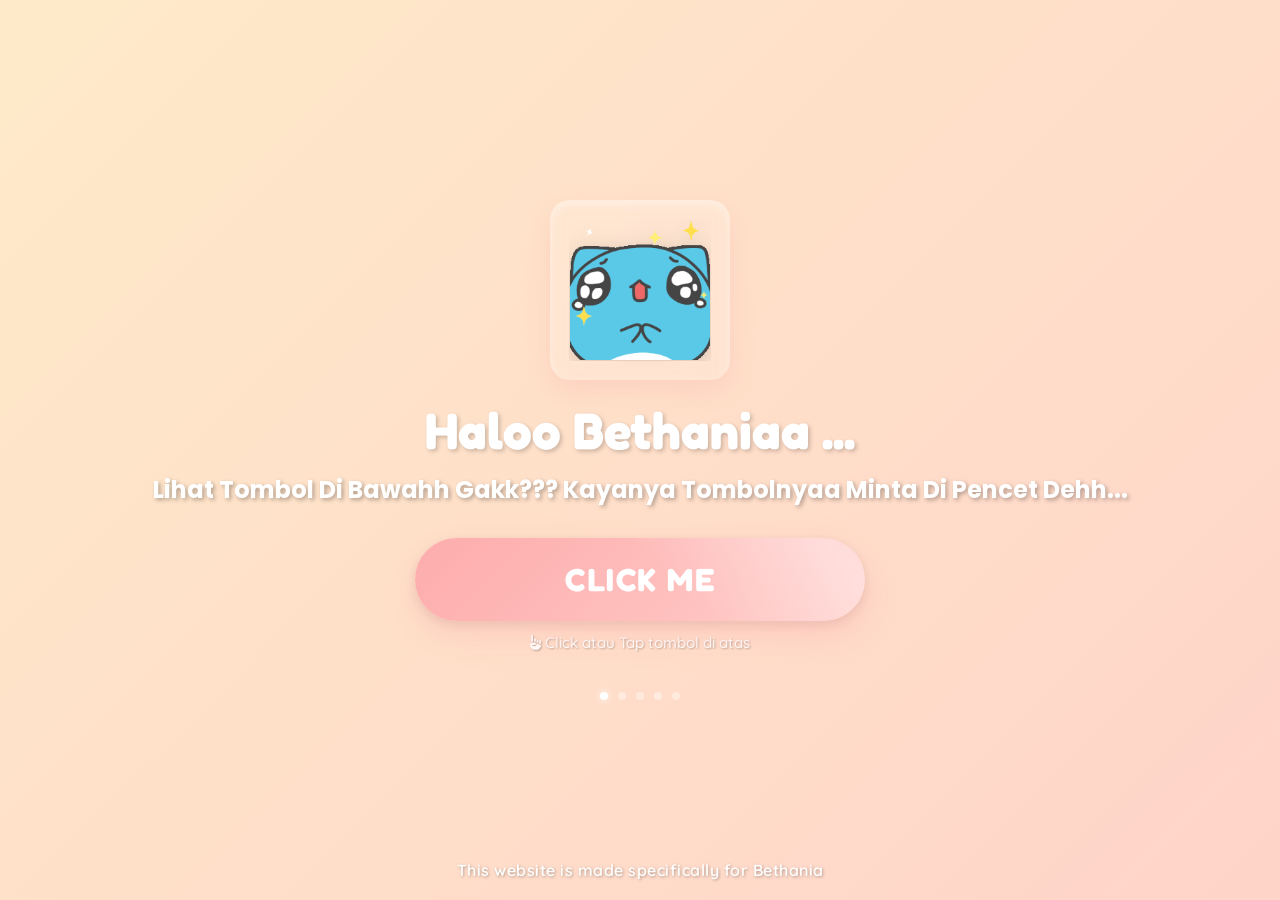
==== screen1.html @ 0206c674 "Test Screen 1" ====
<!DOCTYPE html>
<html lang="id">
<head>
    <meta charset="UTF-8">
    <meta name="viewport" content="width=device-width, initial-scale=1.0, maximum-scale=1.0, user-scalable=no">
    <title>Special Message for Bethania 💌</title>
    <link rel="stylesheet" href="css/screen1.css">
    <link rel="stylesheet" href="https://cdnjs.cloudflare.com/ajax/libs/font-awesome/6.4.0/css/all.min.css">
    <link href="https://fonts.googleapis.com/css2?family=Poppins:wght@300;400;500;600;700;800;900&family=Dancing+Script:wght@700&family=Fredoka+One&family=Quicksand:wght@400;500;600;700&display=swap" rel="stylesheet">
    <link rel="preconnect" href="https://fonts.googleapis.com">
    <link rel="preconnect" href="https://fonts.gstatic.com" crossorigin>
</head>
<body>
    <!-- Floating Emoji Background -->
    <div id="floating-emojis"></div>
    
    <!-- Main Container -->
    <div class="screen1-container">
        
        <!-- Animated GIF -->
        <div class="gif-wrapper">
            <div class="gif-frame">
                <img src="assets/gif/pointing_arrow.gif" alt="Tap Here" class="animated-gif">
            </div>
        </div>
        
        <!-- Text Content -->
        <div class="text-content">
            <div class="text-wrapper">
                <h1 class="greeting-text">
                    <span class="text-part">Haloo</span>
                    <span class="text-part name">Bethaniaa</span>
                    <span class="text-part">...</span>
                </h1>
                
                <p class="main-message">
                    <span class="message-text">Lihat Tombol Di Bawahh Gakk??? Kayanya Tombolnyaa Minta Di Pencet Dehh...</span>
                </p>
            </div>
        </div>
        
        <!-- Button Section -->
        <div class="button-wrapper">
            <!-- Main Button -->
            <button class="magic-button" id="clickMeBtn">
                <span class="button-text">Click Me</span>
                <div class="button-glow"></div>
                <div class="button-particles">
                    <div class="particle"></div>
                    <div class="particle"></div>
                    <div class="particle"></div>
                    <div class="particle"></div>
                    <div class="particle"></div>
                </div>
            </button>
            
            <!-- Button Hint -->
            <p class="button-hint">
                <i class="fas fa-hand-point-up"></i> Click atau Tap tombol di atas
            </p>
        </div>
        
        <!-- Progress Indicator -->
        <div class="progress-indicator">
            <div class="progress-dot active"></div>
            <div class="progress-dot"></div>
            <div class="progress-dot"></div>
            <div class="progress-dot"></div>
            <div class="progress-dot"></div>
        </div>
    </div>
    
    <!-- Watermark -->
    <div class="screen-watermark">
        This website is made specifically for Bethania
    </div>
    
    <!-- Click Sound -->
    <audio id="clickSound" preload="auto">
        <source src="assets/audio/click.mp3" type="audio/mpeg">
    </audio>
    
    <script src="js/screen1.js"></script>
</body>
</html>
---- css/screen1.css ----
/* ===== RESET & BASE ===== */
* {
    margin: 0;
    padding: 0;
    box-sizing: border-box;
    -webkit-tap-highlight-color: transparent;
}

:root {
    /* COLOR PALETTE */
    --color-cream: #FEEAC9;
    --color-pink-light: #FFCDC9;
    --color-pink-medium: #FDACAC;
    --color-pink-dark: #FD7979;
    --color-white: #FFFFFF;
    --color-text-dark: #333333;
    --color-text-light: #666666;
}

body {
    font-family: 'Poppins', sans-serif;
    /* Background gradient TANPA FD7979 */
    background: linear-gradient(135deg, 
        var(--color-cream) 0%, 
        var(--color-pink-light) 33%, 
        var(--color-pink-medium) 66%, 
        var(--color-cream) 100%);
    background-size: 400% 400%;
    animation: gradientBG 15s ease infinite;
    min-height: 100vh;
    overflow: hidden;
    position: relative;
}

@keyframes gradientBG {
    0% { background-position: 0% 50%; }
    50% { background-position: 100% 50%; }
    100% { background-position: 0% 50%; }
}

/* ===== FLOATING EMOJIS ===== */
#floating-emojis {
    position: fixed;
    top: 0;
    left: 0;
    width: 100%;
    height: 100%;
    pointer-events: none;
    z-index: 1;
    overflow: hidden;
}

.floating-emoji {
    position: absolute;
    font-size: 1.8rem;
    opacity: 0;
    filter: drop-shadow(0 2px 5px rgba(0,0,0,0.1));
    z-index: 1;
    animation: floatUp linear forwards;
}

@keyframes floatUp {
    0% {
        transform: translateY(100vh) rotate(0deg) scale(0.5);
        opacity: 0;
    }
    10% {
        opacity: 0.7;
    }
    90% {
        opacity: 0.7;
    }
    100% {
        transform: translateY(-100px) rotate(360deg) scale(1);
        opacity: 0;
    }
}

/* ===== MAIN CONTAINER ===== */
.screen1-container {
    position: relative;
    min-height: 100vh;
    display: flex;
    flex-direction: column;
    justify-content: center;
    align-items: center;
    padding: 30px 20px;
    z-index: 2;
    max-width: 1200px;
    margin: 0 auto;
    gap: 15px;
}

/* ===== GIF SECTION ===== */
.gif-wrapper {
    margin-bottom: 5px;
    position: relative;
    animation: floatSection 3s ease-in-out infinite;
}

@keyframes floatSection {
    0%, 100% { transform: translateY(0); }
    50% { transform: translateY(-10px); }
}

.gif-frame {
    position: relative;
    width: 180px;
    height: 180px;
    background: rgba(255, 255, 255, 0.15);
    backdrop-filter: blur(8px);
    border-radius: 20px;
    display: flex;
    align-items: center;
    justify-content: center;
    box-shadow: 
        0 10px 25px rgba(253, 172, 172, 0.3),
        inset 0 4px 10px rgba(255, 255, 255, 0.4);
    animation: pulseFrame 2s ease-in-out infinite;
    overflow: hidden;
}

@keyframes pulseFrame {
    0%, 100% { 
        box-shadow: 
            0 10px 25px rgba(253, 172, 172, 0.3),
            inset 0 4px 10px rgba(255, 255, 255, 0.4);
    }
    50% { 
        box-shadow: 
            0 15px 35px rgba(253, 172, 172, 0.4),
            inset 0 6px 15px rgba(255, 255, 255, 0.5);
    }
}

.animated-gif {
    width: 140px;
    height: 140px;
    object-fit: contain;
    border-radius: 10px;
    filter: drop-shadow(0 4px 10px rgba(0,0,0,0.15));
}

/* ===== TEXT CONTENT ===== */
.text-content {
    text-align: center;
    position: relative;
    z-index: 2;
    margin-bottom: 5px;
}

.text-wrapper {
    animation: slideInUp 1s ease-out;
}

@keyframes slideInUp {
    from {
        opacity: 0;
        transform: translateY(20px);
    }
    to {
        opacity: 1;
        transform: translateY(0);
    }
}

.greeting-text {
    font-family: 'Fredoka One', cursive;
    font-size: 3.2rem;
    color: var(--color-white); /* WARNA PUTIH */
    margin-bottom: 10px;
    line-height: 1.2;
    /* HAPUS TEXT-SHADOW YANG MENDUPLIKASI */
    text-shadow: 
        2px 2px 4px rgba(0, 0, 0, 0.2); /* Shadow halus untuk kontras */
}

.greeting-text .text-part {
    display: inline-block;
    animation: textWave 2s ease-in-out infinite;
}

.greeting-text .text-part:nth-child(1) { animation-delay: 0s; }
.greeting-text .text-part:nth-child(2) { animation-delay: 0.2s; }
.greeting-text .text-part:nth-child(3) { animation-delay: 0.4s; }

@keyframes textWave {
    0%, 100% { transform: translateY(0); }
    50% { transform: translateY(-6px); }
}

.greeting-text .name {
    color: var(--color-white); /* WARNA PUTIH */
    position: relative;
}

.main-message {
    font-size: 1.5rem;
    color: var(--color-white); /* WARNA PUTIH */
    line-height: 1.5;
    font-weight: 600;
    /* HAPUS TEXT-SHADOW YANG MENDUPLIKASI */
    text-shadow: 
        2px 2px 4px rgba(0, 0, 0, 0.2); /* Shadow halus untuk kontras */
    animation: messagePop 1s ease-out 0.5s both;
}

@keyframes messagePop {
    0% {
        opacity: 0;
        transform: scale(0.9);
    }
    100% {
        opacity: 1;
        transform: scale(1);
    }
}

.message-text {
    display: block;
    font-weight: 700;
    color: var(--color-white); /* WARNA PUTIH */
    /* HAPUS TEXT-SHADOW YANG MENDUPLIKASI */
    text-shadow: 
        2px 2px 4px rgba(0, 0, 0, 0.3); /* Shadow lebih kuat untuk keterbacaan */
    animation: messageBounce 1.5s ease-in-out infinite;
    padding: 0 10px;
}

@keyframes messageBounce {
    0%, 100% { 
        transform: translateY(0); 
    }
    50% { 
        transform: translateY(-5px); 
    }
}

/* ===== BUTTON SECTION ===== */
.button-wrapper {
    position: relative;
    text-align: center;
    width: 100%;
    max-width: 450px;
    margin-top: 10px;
}

.magic-button {
    position: relative;
    background: linear-gradient(
        135deg,
        var(--color-pink-medium) 0%,
        var(--color-pink-light) 50%,
        var(--color-cream) 100%
    );
    background-size: 200% 200%;
    border: none;
    padding: 22px 50px;
    font-size: 2rem;
    font-weight: 800;
    color: var(--color-white);
    border-radius: 50px;
    cursor: pointer;
    font-family: 'Fredoka One', cursive;
    text-transform: uppercase;
    letter-spacing: 1.5px;
    transition: all 0.3s;
    animation: 
        gradientShift 3s ease infinite,
        buttonFloat 2s ease-in-out infinite;
    box-shadow: 
        0 12px 30px rgba(253, 172, 172, 0.4),
        0 4px 12px rgba(0, 0, 0, 0.1);
    overflow: hidden;
    z-index: 2;
    width: 100%;
}

@keyframes gradientShift {
    0%, 100% { background-position: 0% 50%; }
    50% { background-position: 100% 50%; }
}

@keyframes buttonFloat {
    0%, 100% { 
        transform: translateY(0) scale(1);
        box-shadow: 
            0 12px 30px rgba(253, 172, 172, 0.4),
            0 4px 12px rgba(0, 0, 0, 0.1);
    }
    50% { 
        transform: translateY(-8px) scale(1.05);
        box-shadow: 
            0 20px 45px rgba(253, 172, 172, 0.6),
            0 6px 18px rgba(0, 0, 0, 0.15);
    }
}

.magic-button:hover {
    transform: scale(1.08) !important;
    animation-play-state: paused;
}

.magic-button:active {
    transform: scale(0.95);
}

.button-glow {
    position: absolute;
    top: 0;
    left: 0;
    width: 100%;
    height: 100%;
    background: linear-gradient(
        45deg,
        transparent 30%,
        rgba(255, 255, 255, 0.4) 50%,
        transparent 70%
    );
    background-size: 200% 100%;
    animation: glowSweep 2s linear infinite;
    border-radius: 50px;
    pointer-events: none;
}

@keyframes glowSweep {
    0% { background-position: 200% 0; }
    100% { background-position: -200% 0; }
}

.button-particles {
    position: absolute;
    width: 100%;
    height: 100%;
    pointer-events: none;
}

.particle {
    position: absolute;
    width: 5px;
    height: 5px;
    background: var(--color-white);
    border-radius: 50%;
    opacity: 0;
    animation: particlePop 1.5s ease-out infinite;
}

.particle:nth-child(1) { 
    top: 25%; 
    left: 20%; 
    animation-delay: 0s;
}

.particle:nth-child(2) { 
    top: 20%; 
    right: 25%; 
    animation-delay: 0.3s;
}

.particle:nth-child(3) { 
    bottom: 25%; 
    left: 30%; 
    animation-delay: 0.6s;
}

.particle:nth-child(4) { 
    bottom: 20%; 
    right: 20%; 
    animation-delay: 0.9s;
}

.particle:nth-child(5) { 
    top: 50%; 
    left: 50%; 
    animation-delay: 1.2s;
}

@keyframes particlePop {
    0% {
        transform: translate(0, 0) scale(0);
        opacity: 1;
    }
    25% {
        transform: translate(-15px, -15px) scale(1);
        opacity: 0.8;
    }
    50% {
        transform: translate(15px, -10px) scale(1);
        opacity: 0.6;
    }
    75% {
        transform: translate(-10px, 15px) scale(1);
        opacity: 0.4;
    }
    100% {
        transform: translate(15px, 15px) scale(1);
        opacity: 0;
    }
}

.button-hint {
    margin-top: 12px;
    color: var(--color-white);
    font-size: 0.95rem;
    font-weight: 500;
    opacity: 0.9;
    animation: hintBlink 2s ease-in-out infinite;
    font-family: 'Quicksand', sans-serif;
    text-shadow: 1px 1px 2px rgba(0, 0, 0, 0.3);
}

@keyframes hintBlink {
    0%, 100% { opacity: 0.9; }
    50% { opacity: 0.7; }
}

/* ===== PROGRESS INDICATOR ===== */
.progress-indicator {
    display: flex;
    gap: 10px;
    margin-top: 25px;
}

.progress-dot {
    width: 8px;
    height: 8px;
    background: rgba(255, 255, 255, 0.4);
    border-radius: 50%;
    transition: all 0.3s;
}

.progress-dot.active {
    background: var(--color-white);
    box-shadow: 0 0 8px var(--color-white);
    animation: dotPulse 1.5s ease-in-out infinite;
}

@keyframes dotPulse {
    0%, 100% { transform: scale(1); }
    50% { transform: scale(1.3); }
}

/* ===== WATERMARK ===== */
.screen-watermark {
    position: fixed;
    bottom: 15px;
    left: 0;
    width: 100%;
    text-align: center;
    font-family: 'Quicksand', sans-serif;
    font-size: 1rem;
    font-weight: 600;
    color: var(--color-white);
    padding: 5px;
    z-index: 100;
    background: none;
    backdrop-filter: none;
    border-top: none;
    letter-spacing: 0.5px;
    text-shadow: 1px 1px 3px rgba(0, 0, 0, 0.3);
}

/* ===== RESPONSIVE DESIGN ===== */
@media (max-width: 768px) {
    .screen1-container {
        padding: 25px 15px;
        gap: 10px;
    }
    
    .greeting-text {
        font-size: 2.5rem;
    }
    
    .main-message {
        font-size: 1.3rem;
    }
    
    .message-text {
        font-size: 1.2rem;
    }
    
    .gif-frame {
        width: 160px;
        height: 160px;
        border-radius: 18px;
    }
    
    .animated-gif {
        width: 120px;
        height: 120px;
        border-radius: 8px;
    }
    
    .magic-button {
        padding: 18px 40px;
        font-size: 1.7rem;
    }
    
    .screen-watermark {
        font-size: 0.9rem;
        bottom: 12px;
    }
}

@media (max-width: 480px) {
    .screen1-container {
        padding: 20px 12px;
        gap: 8px;
    }
    
    .greeting-text {
        font-size: 2rem;
        margin-bottom: 8px;
    }
    
    .main-message {
        font-size: 1.1rem;
        line-height: 1.4;
    }
    
    .message-text {
        font-size: 1rem;
        padding: 0 5px;
    }
    
    .gif-frame {
        width: 140px;
        height: 140px;
        border-radius: 15px;
        margin-bottom: 3px;
    }
    
    .animated-gif {
        width: 100px;
        height: 100px;
        border-radius: 6px;
    }
    
    .magic-button {
        padding: 15px 30px;
        font-size: 1.4rem;
    }
    
    .button-hint {
        font-size: 0.85rem;
        margin-top: 8px;
    }
    
    .screen-watermark {
        font-size: 0.8rem;
        bottom: 10px;
    }
    
    .progress-indicator {
        margin-top: 20px;
    }
    
    .progress-dot {
        width: 6px;
        height: 6px;
    }
}

/* Landscape mode optimization */
@media (max-height: 600px) and (orientation: landscape) {
    .screen1-container {
        flex-direction: row;
        justify-content: space-around;
        padding: 15px;
        gap: 15px;
    }
    
    .gif-wrapper {
        margin-bottom: 0;
    }
    
    .text-content {
        margin: 0;
    }
    
    .button-wrapper {
        margin: 0;
    }
    
    .greeting-text {
        font-size: 1.8rem;
    }
    
    .main-message {
        font-size: 1rem;
    }
    
    .gif-frame {
        width: 120px;
        height: 120px;
    }
    
    .animated-gif {
        width: 80px;
        height: 80px;
    }
    
    .magic-button {
        padding: 12px 25px;
        font-size: 1.2rem;
    }
}
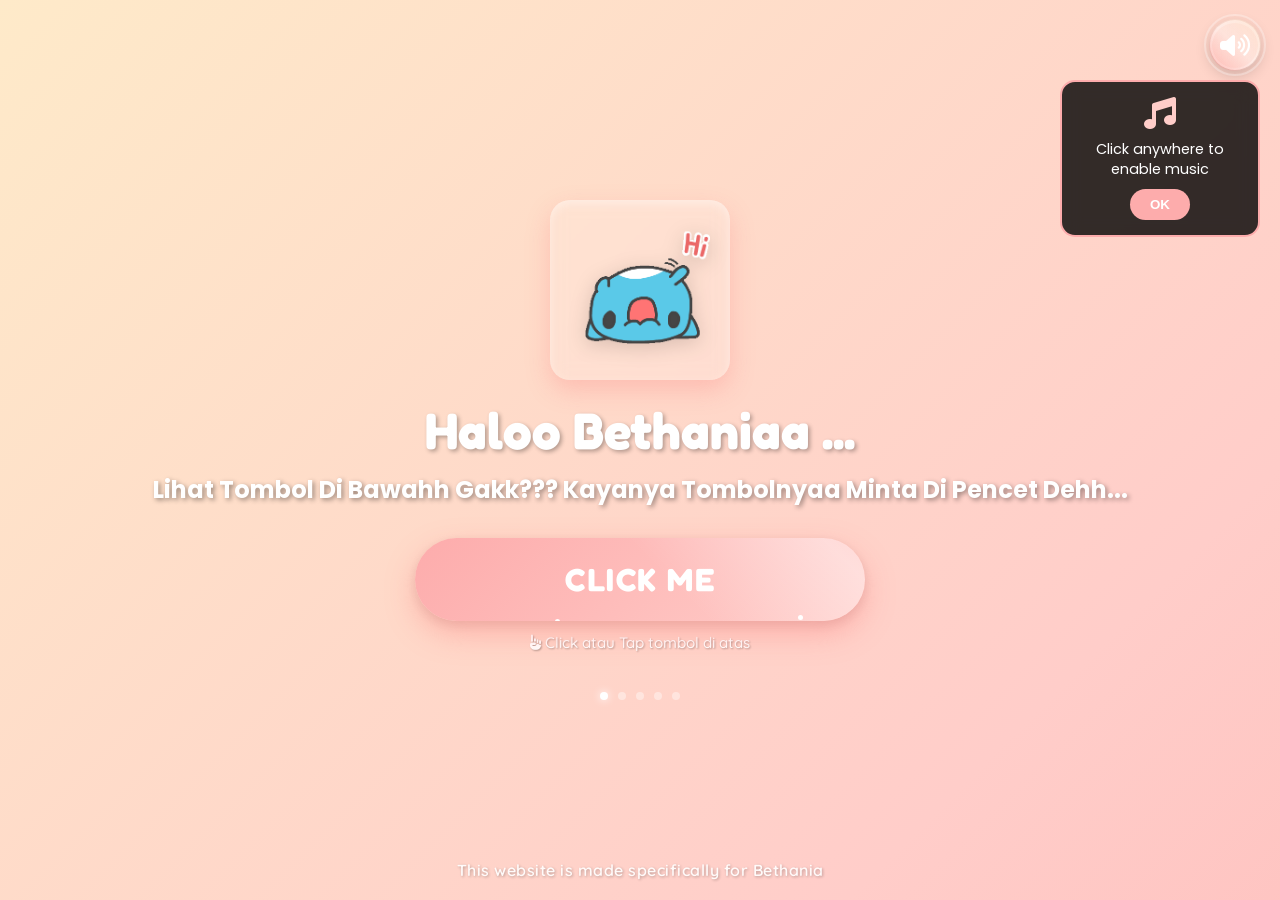
==== commit b7470a1b: "Final" ====
--- a/screen1.html
+++ b/screen1.html
@@ -80,6 +80,9 @@
         <source src="assets/audio/click.mp3" type="audio/mpeg">
     </audio>
     
+    <script src="js/global.js"></script>
+    <link rel="stylesheet" href="css/music-control.css">
     <script src="js/screen1.js"></script>
+    
 </body>
 </html>
--- a/css/screen1.css
+++ b/css/screen1.css
@@ -19,23 +19,40 @@
 
 body {
     font-family: 'Poppins', sans-serif;
-    /* Background gradient TANPA FD7979 */
-    background: linear-gradient(135deg, 
-        var(--color-cream) 0%, 
-        var(--color-pink-light) 33%, 
-        var(--color-pink-medium) 66%, 
-        var(--color-cream) 100%);
+    /* Background gradient dengan transisi bolak-balik */
+    background: linear-gradient(
+        135deg,
+        var(--color-cream) 0%,
+        var(--color-pink-light) 20%,
+        var(--color-pink-medium) 40%,
+        var(--color-pink-dark) 60%,
+        var(--color-pink-medium) 80%,
+        var(--color-cream) 100%
+    );
     background-size: 400% 400%;
-    animation: gradientBG 15s ease infinite;
+    animation: gradientFlow 20s ease infinite;
     min-height: 100vh;
     overflow: hidden;
     position: relative;
 }
 
-@keyframes gradientBG {
-    0% { background-position: 0% 50%; }
-    50% { background-position: 100% 50%; }
-    100% { background-position: 0% 50%; }
+/* Animasi gradient yang mengalir bolak-balik */
+@keyframes gradientFlow {
+    0% {
+        background-position: 0% 50%;
+    }
+    25% {
+        background-position: 50% 50%;
+    }
+    50% {
+        background-position: 100% 50%;
+    }
+    75% {
+        background-position: 50% 50%;
+    }
+    100% {
+        background-position: 0% 50%;
+    }
 }
 
 /* ===== FLOATING EMOJIS ===== */
@@ -114,7 +131,7 @@
     align-items: center;
     justify-content: center;
     box-shadow: 
-        0 10px 25px rgba(253, 172, 172, 0.3),
+        0 10px 25px rgba(253, 121, 121, 0.3),
         inset 0 4px 10px rgba(255, 255, 255, 0.4);
     animation: pulseFrame 2s ease-in-out infinite;
     overflow: hidden;
@@ -123,12 +140,12 @@
 @keyframes pulseFrame {
     0%, 100% { 
         box-shadow: 
-            0 10px 25px rgba(253, 172, 172, 0.3),
+            0 10px 25px rgba(253, 121, 121, 0.3),
             inset 0 4px 10px rgba(255, 255, 255, 0.4);
     }
     50% { 
         box-shadow: 
-            0 15px 35px rgba(253, 172, 172, 0.4),
+            0 15px 35px rgba(253, 121, 121, 0.4),
             inset 0 6px 15px rgba(255, 255, 255, 0.5);
     }
 }
@@ -167,12 +184,11 @@
 .greeting-text {
     font-family: 'Fredoka One', cursive;
     font-size: 3.2rem;
-    color: var(--color-white); /* WARNA PUTIH */
+    color: var(--color-white);
     margin-bottom: 10px;
     line-height: 1.2;
-    /* HAPUS TEXT-SHADOW YANG MENDUPLIKASI */
     text-shadow: 
-        2px 2px 4px rgba(0, 0, 0, 0.2); /* Shadow halus untuk kontras */
+        2px 2px 4px rgba(0, 0, 0, 0.3);
 }
 
 .greeting-text .text-part {
@@ -190,18 +206,17 @@
 }
 
 .greeting-text .name {
-    color: var(--color-white); /* WARNA PUTIH */
+    color: var(--color-white);
     position: relative;
 }
 
 .main-message {
     font-size: 1.5rem;
-    color: var(--color-white); /* WARNA PUTIH */
+    color: var(--color-white);
     line-height: 1.5;
     font-weight: 600;
-    /* HAPUS TEXT-SHADOW YANG MENDUPLIKASI */
     text-shadow: 
-        2px 2px 4px rgba(0, 0, 0, 0.2); /* Shadow halus untuk kontras */
+        2px 2px 4px rgba(0, 0, 0, 0.3);
     animation: messagePop 1s ease-out 0.5s both;
 }
 
@@ -219,10 +234,9 @@
 .message-text {
     display: block;
     font-weight: 700;
-    color: var(--color-white); /* WARNA PUTIH */
-    /* HAPUS TEXT-SHADOW YANG MENDUPLIKASI */
+    color: var(--color-white);
     text-shadow: 
-        2px 2px 4px rgba(0, 0, 0, 0.3); /* Shadow lebih kuat untuk keterbacaan */
+        2px 2px 5px rgba(0, 0, 0, 0.4);
     animation: messageBounce 1.5s ease-in-out infinite;
     padding: 0 10px;
 }
@@ -250,10 +264,12 @@
     background: linear-gradient(
         135deg,
         var(--color-pink-medium) 0%,
-        var(--color-pink-light) 50%,
-        var(--color-cream) 100%
+        var(--color-pink-light) 25%,
+        var(--color-cream) 50%,
+        var(--color-pink-dark) 75%,
+        var(--color-pink-medium) 100%
     );
-    background-size: 200% 200%;
+    background-size: 400% 400%;
     border: none;
     padding: 22px 50px;
     font-size: 2rem;
@@ -269,7 +285,7 @@
         gradientShift 3s ease infinite,
         buttonFloat 2s ease-in-out infinite;
     box-shadow: 
-        0 12px 30px rgba(253, 172, 172, 0.4),
+        0 12px 30px rgba(253, 121, 121, 0.4),
         0 4px 12px rgba(0, 0, 0, 0.1);
     overflow: hidden;
     z-index: 2;
@@ -285,13 +301,13 @@
     0%, 100% { 
         transform: translateY(0) scale(1);
         box-shadow: 
-            0 12px 30px rgba(253, 172, 172, 0.4),
+            0 12px 30px rgba(253, 121, 121, 0.4),
             0 4px 12px rgba(0, 0, 0, 0.1);
     }
     50% { 
         transform: translateY(-8px) scale(1.05);
         box-shadow: 
-            0 20px 45px rgba(253, 172, 172, 0.6),
+            0 20px 45px rgba(253, 121, 121, 0.6),
             0 6px 18px rgba(0, 0, 0, 0.15);
     }
 }
@@ -604,4 +620,51 @@
         padding: 12px 25px;
         font-size: 1.2rem;
     }
-}+}
+
+/* Animation for fade out */
+@keyframes fadeOutUp {
+    0% {
+        opacity: 1;
+        transform: translateY(0) scale(1);
+    }
+    100% {
+        opacity: 0;
+        transform: translateY(-20px) scale(0.95);
+    }
+}
+
+/* Animation for container fade out */
+@keyframes containerFadeOut {
+    0% {
+        opacity: 1;
+        transform: scale(1) translateY(0);
+    }
+    100% {
+        opacity: 0;
+        transform: scale(0.9) translateY(30px);
+    }
+}
+
+@keyframes fadeInUp {
+    0% {
+        opacity: 0;
+        transform: translateY(30px) scale(0.95);
+    }
+    100% {
+        opacity: 1;
+        transform: translateY(0) scale(1);
+    }
+}
+
+@keyframes containerFadeIn {
+    0% {
+        opacity: 0;
+        transform: scale(0.95);
+    }
+    100% {
+        opacity: 1;
+        transform: scale(1);
+    }
+}
+
--- a/css/music-control.css
+++ b/css/music-control.css
@@ -0,0 +1,271 @@
+/* ===== MUSIC CONTROL BUTTON ===== */
+.music-control-btn {
+    position: fixed;
+    top: 20px;
+    right: 20px;
+    width: 50px;
+    height: 50px;
+    border-radius: 50%;
+    background: rgba(255, 255, 255, 0.15);
+    backdrop-filter: blur(10px);
+    border: 2px solid rgba(255, 255, 255, 0.3);
+    color: white;
+    font-size: 1.5rem;
+    cursor: pointer;
+    display: flex;
+    align-items: center;
+    justify-content: center;
+    z-index: 9999;
+    box-shadow: 
+        0 5px 15px rgba(0, 0, 0, 0.2),
+        inset 0 1px 0 rgba(255, 255, 255, 0.3);
+    transition: all 0.3s cubic-bezier(0.4, 0, 0.2, 1);
+    animation: buttonFloat 3s ease-in-out infinite;
+}
+
+.music-control-btn:hover {
+    transform: scale(1.1);
+    background: rgba(255, 255, 255, 0.25);
+    border-color: rgba(255, 255, 255, 0.5);
+    box-shadow: 
+        0 8px 25px rgba(0, 0, 0, 0.3),
+        inset 0 1px 0 rgba(255, 255, 255, 0.4);
+}
+
+.music-control-btn:active {
+    transform: scale(0.95);
+}
+
+.music-control-btn.muted {
+    background: rgba(253, 121, 121, 0.3);
+    border-color: rgba(253, 121, 121, 0.5);
+}
+
+.music-control-btn.muted:hover {
+    background: rgba(253, 121, 121, 0.4);
+}
+
+.music-control-btn::before {
+    content: '';
+    position: absolute;
+    top: -3px;
+    left: -3px;
+    right: -3px;
+    bottom: -3px;
+    background: linear-gradient(45deg, 
+        rgba(253, 121, 121, 0.5), 
+        rgba(255, 255, 255, 0.3), 
+        rgba(254, 234, 201, 0.5));
+    border-radius: 50%;
+    z-index: -1;
+    animation: buttonGlow 3s ease-in-out infinite;
+    opacity: 0.7;
+}
+
+@keyframes buttonFloat {
+    0%, 100% { 
+        transform: translateY(0); 
+    }
+    50% { 
+        transform: translateY(-5px); 
+    }
+}
+
+@keyframes buttonGlow {
+    0%, 100% { 
+        opacity: 0.5;
+        transform: scale(1);
+    }
+    50% { 
+        opacity: 0.8;
+        transform: scale(1.05);
+    }
+}
+
+/* Pulsing effect for music playing */
+.music-control-btn.playing::after {
+    content: '';
+    position: absolute;
+    top: -8px;
+    left: -8px;
+    right: -8px;
+    bottom: -8px;
+    border-radius: 50%;
+    border: 2px solid rgba(255, 255, 255, 0.3);
+    animation: pulse 2s ease-in-out infinite;
+    z-index: -2;
+}
+
+@keyframes pulse {
+    0% {
+        transform: scale(1);
+        opacity: 0.7;
+    }
+    70% {
+        transform: scale(1.2);
+        opacity: 0;
+    }
+    100% {
+        transform: scale(1.2);
+        opacity: 0;
+    }
+}
+
+/* Volume slider (appears on hover) */
+.volume-slider-container {
+    position: absolute;
+    top: 60px;
+    right: 0;
+    background: rgba(0, 0, 0, 0.8);
+    backdrop-filter: blur(15px);
+    border-radius: 25px;
+    padding: 15px;
+    opacity: 0;
+    visibility: hidden;
+    transform: translateY(-10px);
+    transition: all 0.3s cubic-bezier(0.4, 0, 0.2, 1);
+    z-index: 10000;
+    border: 2px solid rgba(255, 255, 255, 0.2);
+    box-shadow: 0 10px 30px rgba(0, 0, 0, 0.3);
+    min-width: 180px;
+}
+
+.volume-slider-container.show {
+    opacity: 1;
+    visibility: visible;
+    transform: translateY(0);
+}
+
+.volume-slider-container::before {
+    content: '';
+    position: absolute;
+    top: -6px;
+    right: 20px;
+    width: 12px;
+    height: 12px;
+    background: rgba(0, 0, 0, 0.8);
+    transform: rotate(45deg);
+    border-top: 2px solid rgba(255, 255, 255, 0.2);
+    border-left: 2px solid rgba(255, 255, 255, 0.2);
+}
+
+.volume-header {
+    display: flex;
+    align-items: center;
+    justify-content: space-between;
+    margin-bottom: 10px;
+    color: white;
+    font-family: 'Poppins', sans-serif;
+    font-size: 0.9rem;
+    font-weight: 600;
+}
+
+.volume-header span {
+    opacity: 0.8;
+}
+
+.volume-percentage {
+    font-size: 0.8rem;
+    color: var(--color-cream);
+    font-weight: 700;
+}
+
+.volume-slider {
+    width: 100%;
+    height: 6px;
+    -webkit-appearance: none;
+    background: rgba(255, 255, 255, 0.2);
+    border-radius: 3px;
+    outline: none;
+    margin: 10px 0;
+}
+
+.volume-slider::-webkit-slider-thumb {
+    -webkit-appearance: none;
+    width: 20px;
+    height: 20px;
+    border-radius: 50%;
+    background: var(--color-white);
+    cursor: pointer;
+    box-shadow: 0 3px 10px rgba(0, 0, 0, 0.3);
+    border: 2px solid var(--color-pink-medium);
+    transition: all 0.2s;
+}
+
+.volume-slider::-webkit-slider-thumb:hover {
+    transform: scale(1.1);
+    background: var(--color-cream);
+}
+
+.volume-footer {
+    display: flex;
+    justify-content: space-between;
+    margin-top: 10px;
+    font-size: 0.8rem;
+    color: rgba(255, 255, 255, 0.7);
+}
+
+/* Responsive Design */
+@media (max-width: 768px) {
+    .music-control-btn {
+        top: 15px;
+        right: 15px;
+        width: 45px;
+        height: 45px;
+        font-size: 1.3rem;
+    }
+    
+    .volume-slider-container {
+        top: 55px;
+        right: -5px;
+        min-width: 160px;
+        padding: 12px;
+    }
+}
+
+@media (max-width: 480px) {
+    .music-control-btn {
+        top: 10px;
+        right: 10px;
+        width: 40px;
+        height: 40px;
+        font-size: 1.1rem;
+    }
+    
+    .volume-slider-container {
+        top: 50px;
+        right: -10px;
+        min-width: 140px;
+        padding: 10px;
+    }
+    
+    .volume-header {
+        font-size: 0.8rem;
+    }
+}
+
+/* Landscape mode */
+@media (max-height: 600px) and (orientation: landscape) {
+    .music-control-btn {
+        top: 10px;
+        right: 10px;
+        width: 35px;
+        height: 35px;
+        font-size: 1rem;
+    }
+    
+    .volume-slider-container {
+        top: 45px;
+        min-width: 130px;
+    }
+}
+
+/* Animation for mute/unmute */
+@keyframes iconBounce {
+    0%, 100% { transform: scale(1); }
+    50% { transform: scale(1.2); }
+}
+
+.music-control-btn:active i {
+    animation: iconBounce 0.3s ease;
+}
